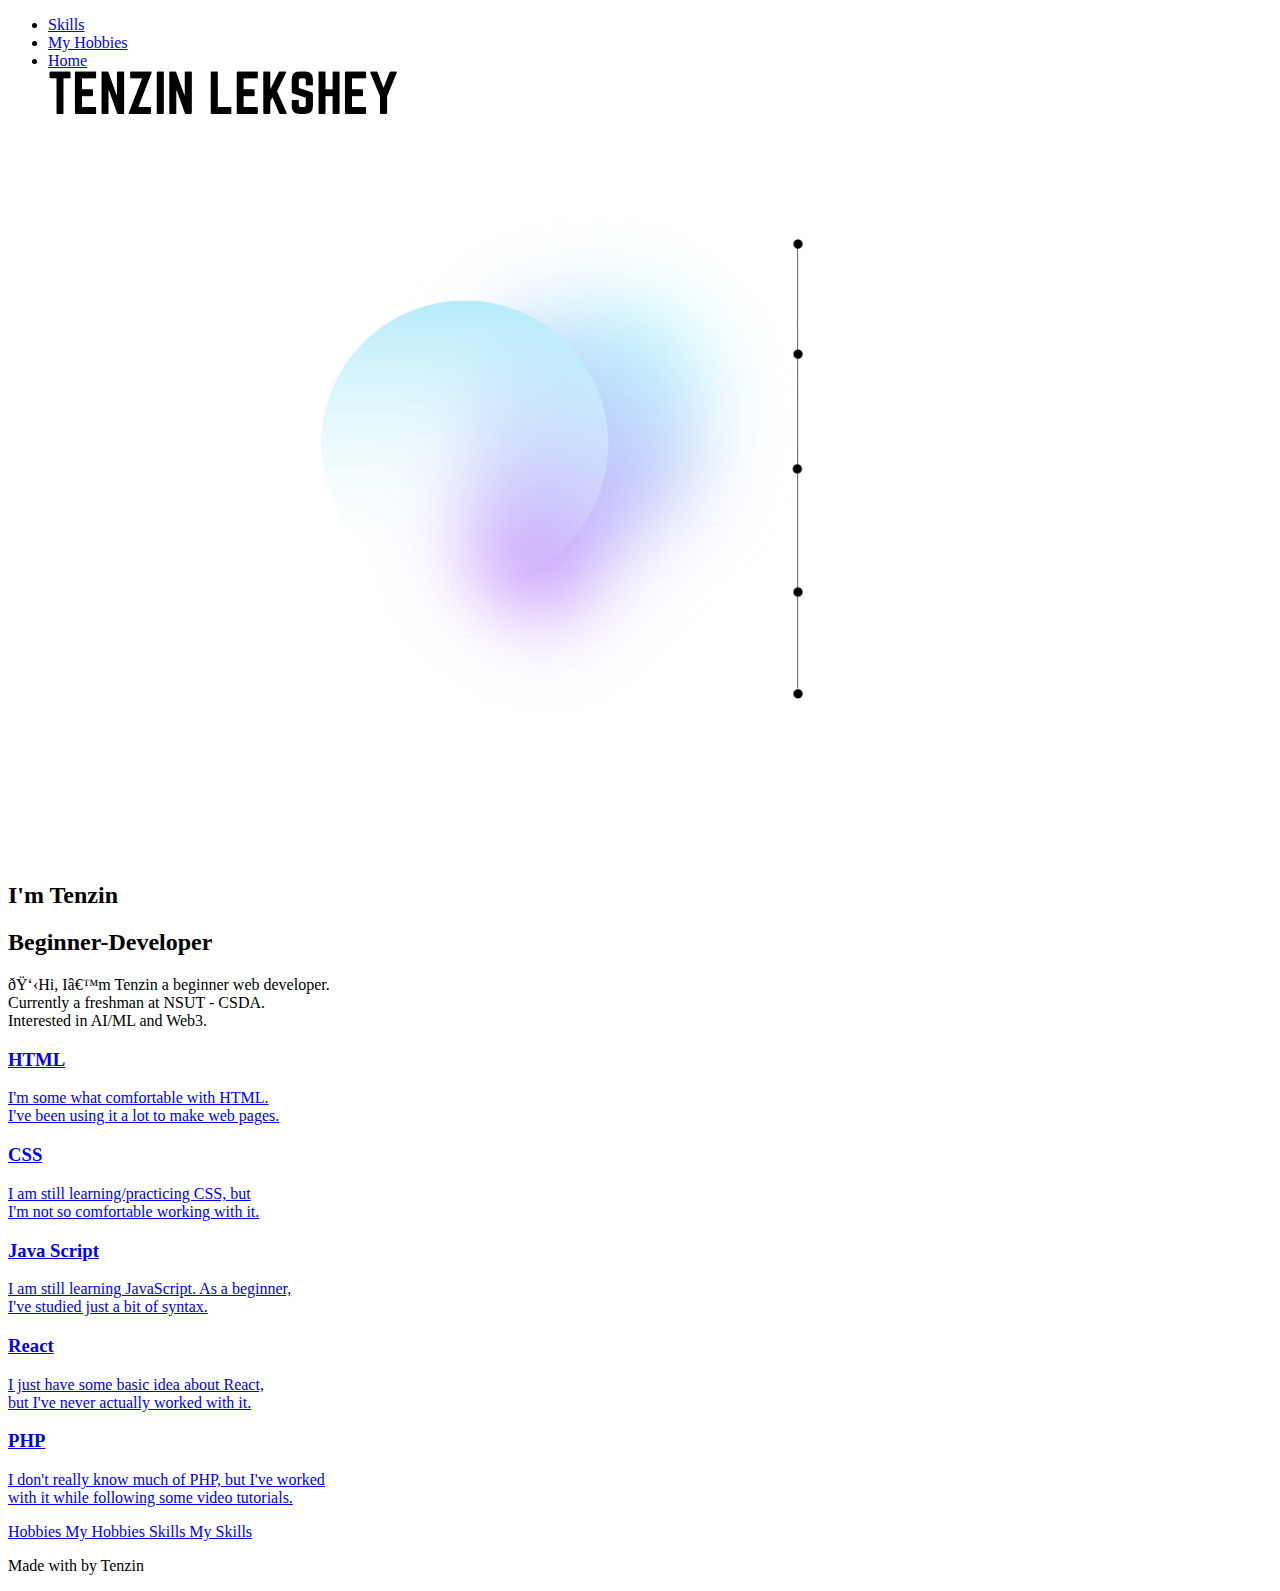
==== index.html @ 5b681186 "GDSC" ====
<!DOCTYPE html>
<html lang="en">
<head>
    <!==meta charset="UTF-8">
    <meta http-equiv="X-UA-Compatible" content="IE=edge">
    <meta name="viewport" content="width=device-width, initial-scale=1.0">
    <link rel="icon" href="favicon.ico?v=2">
    <link rel="stylesheet" href="css/style.css">
    
    <!========Gooogle Fonts=======>
<link rel="preconnect" href="https://fonts.googleapis.com">
<link rel="preconnect" href="https://fonts.gstatic.com" crossorigin>
<link href="https://fonts.googleapis.com/css2?family=Montserrat:wght@500&display=swap" rel="stylesheet">

<!===========for icons===============>
<!-- <script src="https://kit.fontawesome.com/yourcode.js" crossorigin="anonymous"></script> -->

<link rel="stylesheet" href="https://use.fontawesome.com/releases/v5.15.4/css/all.css" integrity="sha384-DyZ88mC6Up2uqS4h/KRgHuoeGwBcD4Ng9SiP4dIRy0EXTlnuz47vAwmeGwVChigm" crossorigin="anonymous">

<!-- <script src="https://kit.fontawesome.com/yourcode.js" crossorigin="anonymous"></script> -->


    <title>Tenzin Portfolio</title>
</head>
<body>

    <!===========navigation bar===============>

<section class="head">

 <header>
   <div>
      <nav>
         <ul class="nav_links">
            <li><a href="/skills.html" style="padding-right: 5em;">Skills</a></li>
            <li><a href="/hobbies.html">My Hobbies</a></li>
            <li ><a href="index.html">Home</a></li>

            <a href="/index.html"><img style="z-index: 4;" src="/images/tenzin-wbg2.png" alt="Tenzin" class="image"></a>
            <!-- <li><a href="index.html" class="name">Tenzin Lekshey </a></li> -->
         </ul>
      </nav>
   </div>
</header>

</section>





<!========== MY intro====================>
<div class="container">
    <img style="z-index: 0;"   src="/images/3.png" alt="background-image" width="100%" height="100%">
    
    <div class="intro">
      <h2>I'm Tenzin</h2>
      <h2>Beginner-Developer</h2>
   </div>

   <div class="text">
       <p>👋Hi, I’m Tenzin a beginner web developer.<br>
        Currently a freshman at NSUT - CSDA.<br>
        Interested in AI/ML and Web3.</p>
   </div>



<!-- Intor - side -->

<div class="side-color">
<a href="/skills.html">
  
    <div class="whole">
   <div  id="HTML" class="Blue">
       <h3>HTML</h3>
       <p class="para"> I'm some what comfortable with HTML. <br> I've been using it a lot to make web pages.</p>
   </div>
   
   <div  id="CSS" class="Blue">
      <h3>CSS</h3>
      <p class="para">I am still learning/practicing CSS, but <br>I'm not so comfortable working with it.</p>
    </div>

   
    <div  id="JavaS" class="Blue">
        <h3>Java Script</h3>
        <p class="para"> I am still learning JavaScript. As a beginner,<br>I've studied just a bit of syntax. </p>
    </div>


    <div  id="React" class="Blue">
        <h3>React</h3>
        <p class="para">I just have some basic idea about React,<br>but I've never actually worked with it.</p>
    </div>

    <div  id="Backend" class="Blue">
        <h3>PHP</h3>
        <p class="para">I don't really know much of PHP, but I've worked<br>with it while following some video tutorials.</p>
    </div>
</div>

</a>



<!--------------------------------------------BUTTONS-------------------------------------->


     <div class="container5">
          <a href="/hobbies.html">
              <span>Hobbies</span>
              <span>My Hobbies</span>
          </a>
          <a href="/skills.html">
               <span>Skills</span>
               <span>My Skills</span>
          </a>
     </div>

</div>




        <!-- --------------------------------FOOTER START----------------------------------->


        <!-- Footer -->
        <section class="footer">
            <p>Made with  <i class="far fa-heart"></i> by Tenzin</p>
            <div class="icons">
                <i class="fab fa-facebook-f"></i>
                <i class="fab fa-instagram"></i>
                <i class="fab fa-twitter"></i>
                <i class="fab fa-linkedin-in"></i>
            </div> 
            
        </section>

       
        <!-- Footer end -->

 
 <script>
    


</script>

</body>
</html>
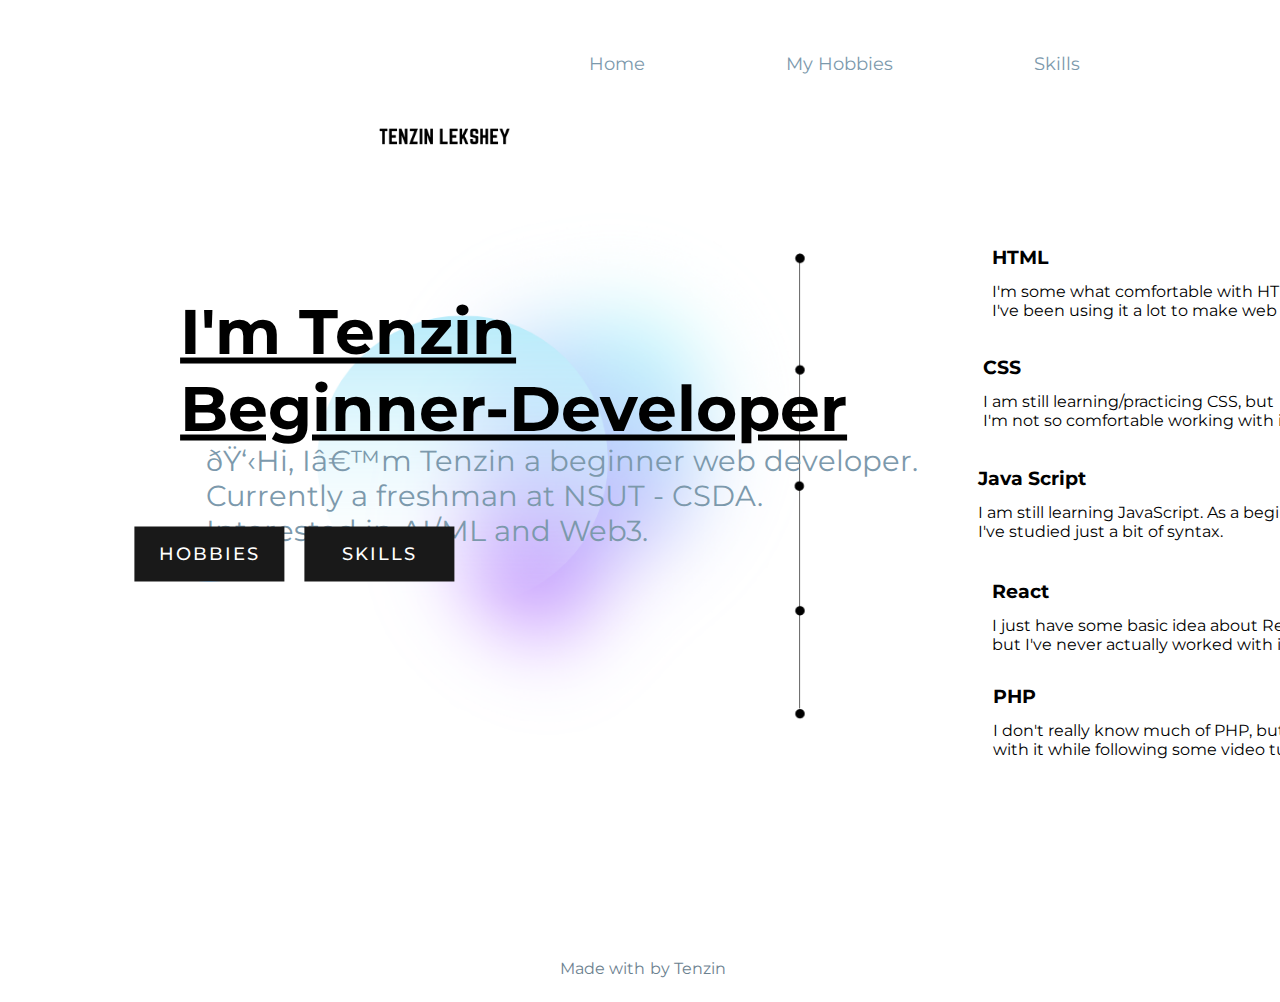
==== commit 3417cdef: "new" ====
--- a/index.html
+++ b/index.html
@@ -5,7 +5,7 @@
     <meta http-equiv="X-UA-Compatible" content="IE=edge">
     <meta name="viewport" content="width=device-width, initial-scale=1.0">
     <link rel="icon" href="favicon.ico?v=2">
-    <link rel="stylesheet" href="css/style.css">
+    <link rel="stylesheet" href="style.css">
     
     <!========Gooogle Fonts=======>
 <link rel="preconnect" href="https://fonts.googleapis.com">
@@ -32,11 +32,11 @@
    <div>
       <nav>
          <ul class="nav_links">
-            <li><a href="/skills.html" style="padding-right: 5em;">Skills</a></li>
-            <li><a href="/hobbies.html">My Hobbies</a></li>
+            <li><a href="skills.html" style="padding-right: 5em;">Skills</a></li>
+            <li><a href="hobbies.html">My Hobbies</a></li>
             <li ><a href="index.html">Home</a></li>
 
-            <a href="/index.html"><img style="z-index: 4;" src="/images/tenzin-wbg2.png" alt="Tenzin" class="image"></a>
+            <a href="/index.html"><img style="z-index: 4;" src="tenzin-wbg2.png" alt="Tenzin" class="image"></a>
             <!-- <li><a href="index.html" class="name">Tenzin Lekshey </a></li> -->
          </ul>
       </nav>
@@ -51,7 +51,7 @@
 
 <!========== MY intro====================>
 <div class="container">
-    <img style="z-index: 0;"   src="/images/3.png" alt="background-image" width="100%" height="100%">
+    <img style="z-index: 0;"   src="3.png" alt="background-image" width="100%" height="100%">
     
     <div class="intro">
       <h2>I'm Tenzin</h2>
--- a/style.css
+++ b/style.css
@@ -0,0 +1,348 @@
+@import url('https://fonts.googleapis.com/css2?family=Poppins:wght@400;600&display=swap');
+
+
+
+*{
+    box-sizing: border-box;
+    margin: 0;
+    padding: 0;
+    /* background:#FFEFEF ; */
+
+    font-family: "Montserrat", sans-serif;
+    
+}
+
+ul{
+    list-style-type: none;
+    overflow: hidden;
+    /* background-color: #333; */
+    /* position: fixed; */
+    top: 2.6875em;;
+    width: 100%;
+
+    padding-right: 14.375em;
+    z-index: 2;
+}
+
+li{
+    float: right;
+}
+
+li a{
+    display: block;
+    color: white;
+    text-align: center;
+    /* padding: 14px 16px; */
+    padding: 3em 4em 0em;
+    /* background-color: #333; */
+    /* text-decoration: none; */
+
+}
+
+.nav_links{
+    padding-right: 6.375em;
+    font-size: 1.1em;
+}
+
+.nav_links li a{
+    transition: all 0.3s ease 0s;
+    text-decoration: none;
+    color:#7C99AC ;
+}
+
+.nav_links li a:hover{
+
+    color: #08f5cd;
+    text-decoration: none;
+}
+
+/* underline effect when hovering over text  */
+.nav_links li a::after{
+    content: '';
+    width: 0%;
+    height: 2px;
+    background: #08f5cd;
+    display: block;  
+    margin: auto;
+    transition: 0.5s;
+}
+
+.nav_links li a:hover::after{
+    width: 100%
+}
+
+.name{
+     float: left;
+     padding-right: 20em;  
+     
+  
+}
+
+.image{
+    width: 12%;
+    /* padding-top: 49px; */
+    /* padding-left: -3px; */
+    /* padding-right: 32px;*/
+    margin-right: 0px; 
+    margin-left: 379px;
+
+    padding-right: 9px;
+    padding-left: 0px;
+    padding-top: 52px;
+}
+
+ul .image:hover{
+    cursor: pointer;
+}
+
+.head{
+    /* position: relative;
+    position: fixed; */
+    top: 0;
+    width: 100%;
+}
+
+
+
+
+
+
+
+/* =============================My Intro==================================== */
+.container {
+    position: relative;
+    z-index: 1;
+}
+
+.intro{
+    position:absolute;
+    top: 28%;
+    /* bottom: 42%; */
+    transform: translate(27%, -62%);
+    font-size: 2.625rem;
+}
+
+.intro h2{
+    text-decoration: underline;
+}
+
+/* .intro h2:hover{
+    color: #08f5cd;
+    transition: all .3s ease 0s;
+
+} */
+
+
+.text{
+    position:absolute;
+    /* bottom: 42%; */
+
+    top: 50%;
+    transform: translate(29%, -127%);
+    /* font-size: 31px; */
+
+    font-size: 1.8125rem;
+    color:#7C99AC ;
+}
+
+
+
+/* for side text in home page */
+
+.whole{
+    /* transform: translate(); */
+    transform: translate(29% -1%);
+}
+
+#HTML{
+    position:absolute;
+    /* bottom: 42%; */
+    top: 14%;
+    transform: translate(291%, -30%);  
+}
+
+
+
+#HTML p {
+    padding-top: 0.8125rem;
+}
+   
+
+#CSS{
+    position:absolute;
+    /* bottom: 42%; */
+    top: 28%;
+    transform: translate(318%, -43%);
+
+}
+ 
+#CSS p{
+    padding-top: 0.8125rem;
+} 
+
+#JavaS{
+    position:absolute;
+    /* bottom: 42%; */
+    top: 42%;
+    transform: translate(286%, -54%); 
+
+}
+ 
+#JavaS p{
+    padding-top: 0.8125rem;
+} 
+
+#React{
+    position:absolute;
+    /* bottom: 42%; */
+    top: 56%;
+    transform: translate(310%, -63%); 
+}
+
+#React  p{
+    padding-top: 0.8125rem;
+} 
+
+#Backend{
+    position:absolute;
+    /* bottom: 42%; */
+    top: 70%;
+    transform: translate(256%, -83%); 
+}
+
+#Backend p{
+    padding-top: 0.8125rem;
+}
+
+.side-color{
+    position: static;
+}
+
+.side-color a{
+    color: black;
+    background-color: none;
+}
+
+/* hover over text */
+.Blue:hover{
+    color: #08f5cd;
+    transition: all .3s ease 0s;
+    text-decoration: none;
+}
+
+
+
+
+
+
+
+
+
+
+/* buttons */
+
+.container5{
+    position: relative;
+    display: flex;
+    justify-content: center;
+    align-items: center;
+
+    transform: translate(-27%, -490%);
+
+  
+}
+
+.container5 a{
+    position: relative;
+    width: 150px;
+    height: 55px;
+    text-align: center;
+    line-height: 55px;
+    margin: 10px;
+    text-transform: uppercase;
+    background: #191919;
+    color: #fff;
+    font-size: 18px;
+    font-weight: 500;
+    text-decoration: none;
+    letter-spacing: 2px;
+    overflow: hidden; 
+
+}
+
+.container5 a span{
+    position: relative;
+    display: block;
+    width: 100%;
+    height: 100%;
+    z-index: 100000;
+    transition: 0s ease-in;
+}
+
+.container5 a:hover span {
+    transition: 0.4s ease-in;
+    transform: translateY(-100%);
+}
+
+.container5 a:before{
+    content: '';
+    position: absolute;
+    bottom: -250px;
+    transform: translateX(-50%);
+    width: 250px;
+    height: 250px;
+    background: #2299ff;
+    border-radius: 50%;
+    transition: 0.4s ease-in;
+}
+
+.container5 a:hover:before{
+    bottom: -150px;
+}
+
+.container5 a:nth-child(2):before
+{
+    bottom: 60px
+}
+
+.container5 a:nth-child(2):hover:before
+{
+    bottom: -40px
+}
+
+
+/* foooter  */
+
+
+.icons{
+    display: flex;
+    justify-content: center;
+    align-items: center;
+}
+.icons .fab{
+    color: #f44336;
+    margin: 0 13px; 
+    cursor: pointer;
+    padding: 12px 0; 
+} 
+
+.footer p{
+    display: flex;
+    align-items: center;
+    justify-content: center;
+
+    color: #6c818f;
+    text-indent: 5px;
+}
+
+.fa-heart{
+    color: #f44336;
+    text-indent: 5px ; 
+
+}
+
+
+
+
+
+
